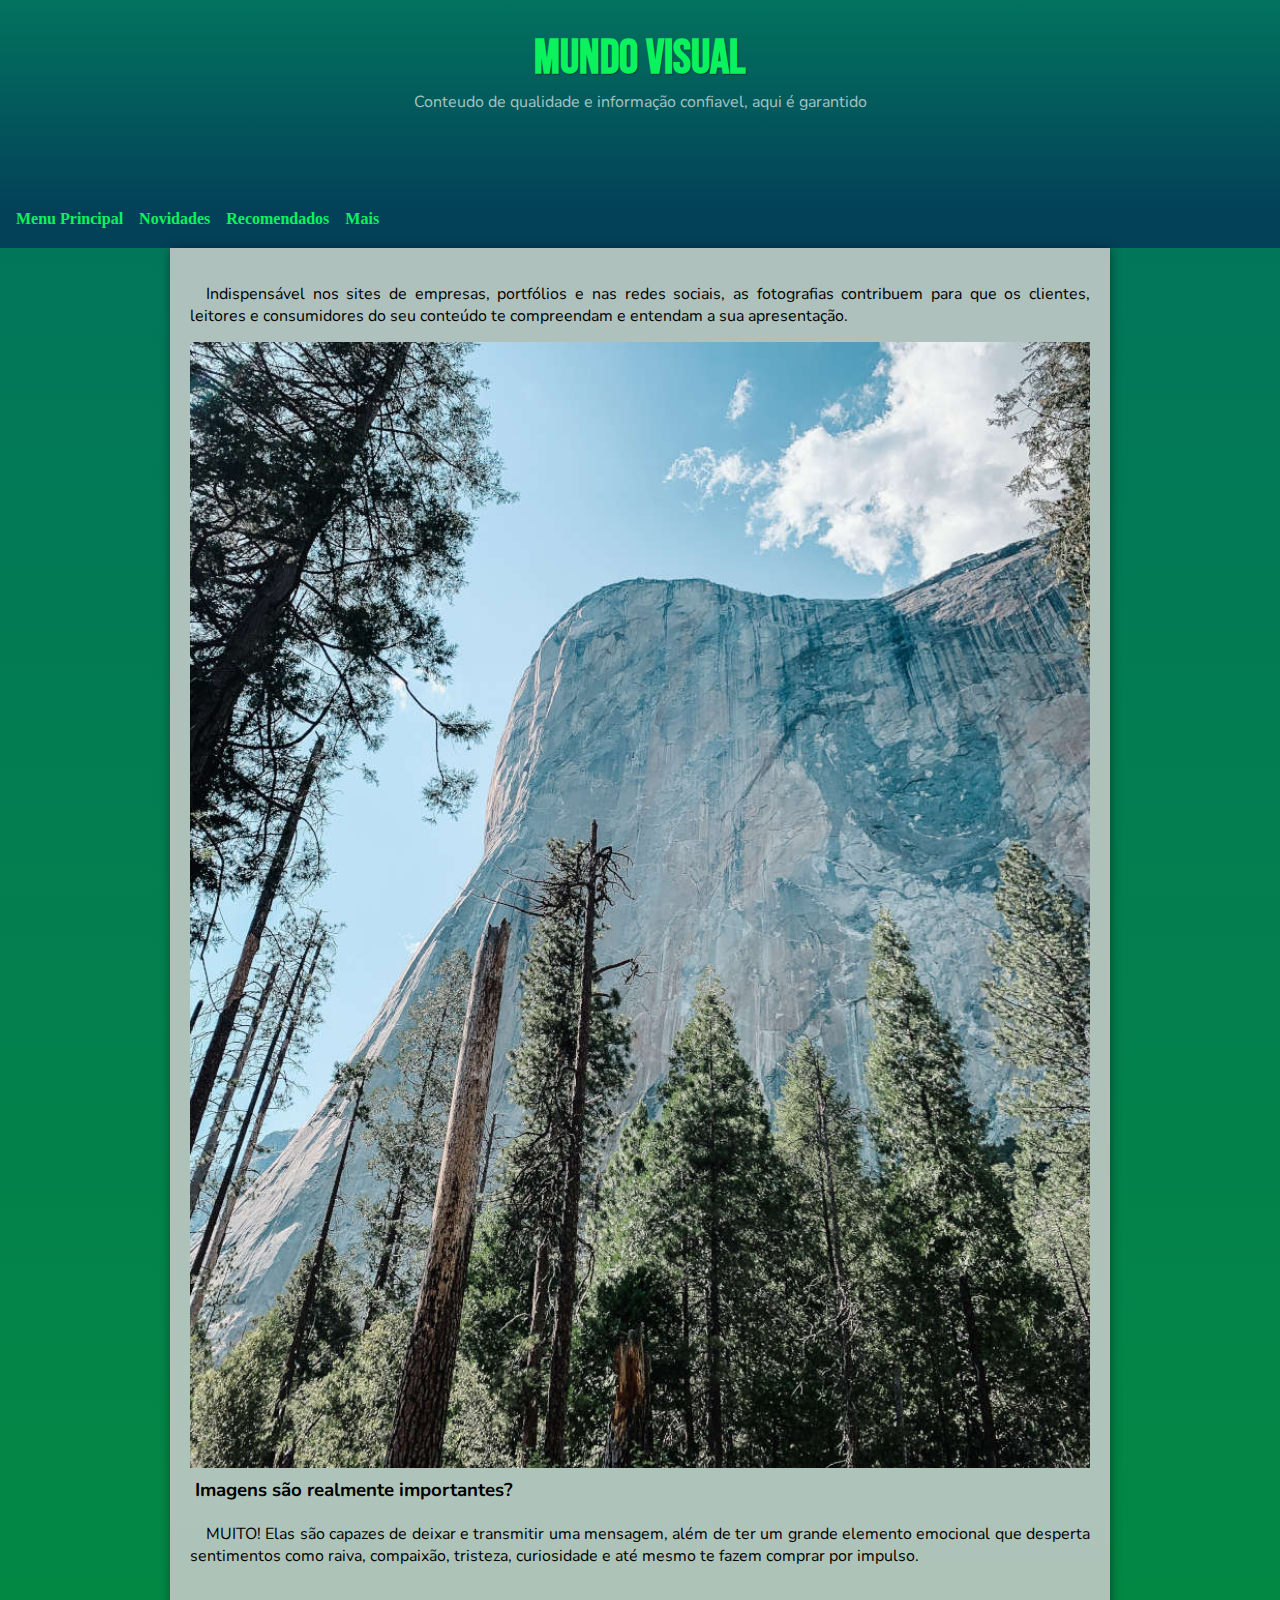
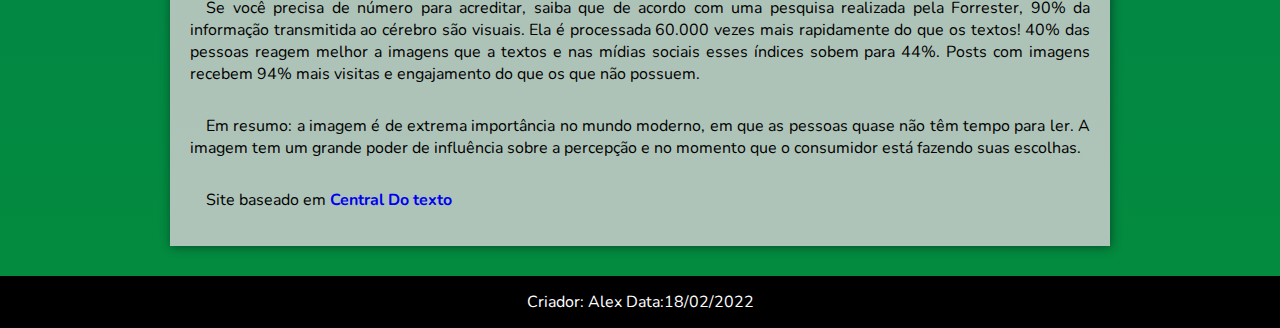
==== Experimento/index.html @ cf5fba3f "1" ====
<!DOCTYPE html>
<html lang="pt-br">
<head>
    <meta charset="UTF-8">
    <meta http-equiv="X-UA-Compatible" content="IE=edge">
    <meta name="viewport" content="width=device-width, initial-scale=1.0">
    <title>Imagens são importantes?</title>
    <link rel="stylesheet" href="style.css">
    
</head>

<body>
    <header>
        <h1>
            Mundo visual
        </h1>
        <p>
            Conteudo de qualidade e informação confiavel, aqui é garantido
        </p>
    </header>
    <nav>
        <a href="#">Menu Principal</a>
        <a href="#">Novidades</a>
        <a href="#">Recomendados</a>
        <a href="#">Mais</a>
    </nav>
    <main>
        <section>
            <p>
                Indispensável nos sites de empresas, portfólios e nas redes sociais, as fotografias contribuem para que os clientes, leitores e consumidores do seu conteúdo te compreendam e entendam a sua apresentação.
            </p>
            <picture>
                <source media="(max-width:670px )" srcset="imagens/paisagem-p.jpeg">
                <img src="imagens/paisagem-g.jpeg" alt="">
            </picture>
        
        </section>
        <section>
            <h3>
                Imagens são realmente importantes?
            </h3>
            <p>
                MUITO! Elas são capazes de deixar e transmitir uma mensagem,  além de ter um grande elemento emocional que desperta sentimentos como raiva, compaixão, tristeza, curiosidade e até mesmo te fazem comprar por impulso.
            </p>
            <p>
                Se você precisa de número para acreditar, saiba que de acordo com uma pesquisa realizada pela Forrester, 90% da informação transmitida ao cérebro são visuais. Ela é processada 60.000 vezes mais rapidamente do que os textos! 40% das pessoas reagem melhor a imagens que a textos e nas mídias sociais esses índices sobem para 44%. Posts com imagens recebem 94% mais visitas e engajamento do que os que não possuem.
            </p>
            <p>
                Em resumo: a imagem é de extrema importância no mundo moderno, em que as pessoas quase não têm tempo para ler. A imagem tem um grande poder de influência sobre a percepção e no momento que o consumidor está fazendo suas escolhas.
            </p>
            <p>
                Site baseado em <a href="http://centraldotexto.com.br/blog/por-que-as-imagens-sao-importantes/" target="_blank">Central Do texto</a>
            </p>
        </section>
    </main>
    <footer>
        Criador: Alex Data:18/02/2022
        
        
    </footer>
</body>
</html>
---- Experimento/style.css ----
@charset "UTF-8";
@import url('https://fonts.googleapis.com/css2?family=Bebas+Neue&display=swap');
@import url('https://fonts.googleapis.com/css2?family=Nunito:wght@300&display=swap');
*{
    margin: 0px;
    padding: 0px;
}
:root{
    --cor0:#90fab5;
    --cor1:#034159;
    --cor2:#025951;
    --cor3:#02735E;
    --cor4:#038C3E;
    --cor5:#0CF25D;

    --font1: 'Bebas Neue', cursive;
    --font2: 'Nunito', sans-serif;
}
body{
    background-image:linear-gradient(to bottom, var(--cor3),var(--cor4)) ;
}
header{
    background-image:linear-gradient(to bottom, var(--cor3), var(--cor1));
    padding: 30px;
    text-align: center;
    min-height: 150px;
}
header h1{
    font-family: var(--font1);
    color:var(--cor5);
    font-size: 3em;
    text-shadow: 1px 1px 1px rgba(0, 0, 0, 0.342);

}
header p{
    font-family: var(--font2);
    color:rgba(255, 255, 255, 0.651);
    text-align: center;
}
nav{
    background-color: #034159;
    padding-bottom: 20px;
    padding-left: 10px;
}
nav a{
    
    color: #0CF25D;
    padding:6px;
    padding-bottom: 5px;
    transition-duration: 0.4s;
}
nav a:hover{
    background-color: var(--cor5);
    color: var(--cor1);
    border-radius: 5px;

}
main{
    max-width: 900px;
    margin: auto;
    min-width: 300px;
    background-color: rgba(206, 206, 206, 0.842);
    padding: 20px;
    margin-bottom: 30px;
    box-shadow: 1px 1px 10px rgba(0, 0, 0, 0.438);
}
main h3{
    padding: 5px;
    font-family: var(--font2);
    font-weight: bold;
}
main p{
    font-family: var(--font2);
    padding: 15px 0px;
    text-align: justify;
    text-indent: 1em;
    
}
main img{
    width: 100%;
}
section{

}
footer{
    background-color: black;
    font-family: var(--font2);
    color: white;
    text-align: center;
    padding: 15px;
}
a{
    text-decoration: none;
    font-weight: bold;
}
p{
    padding: 4px;
    text-align: justify;
}
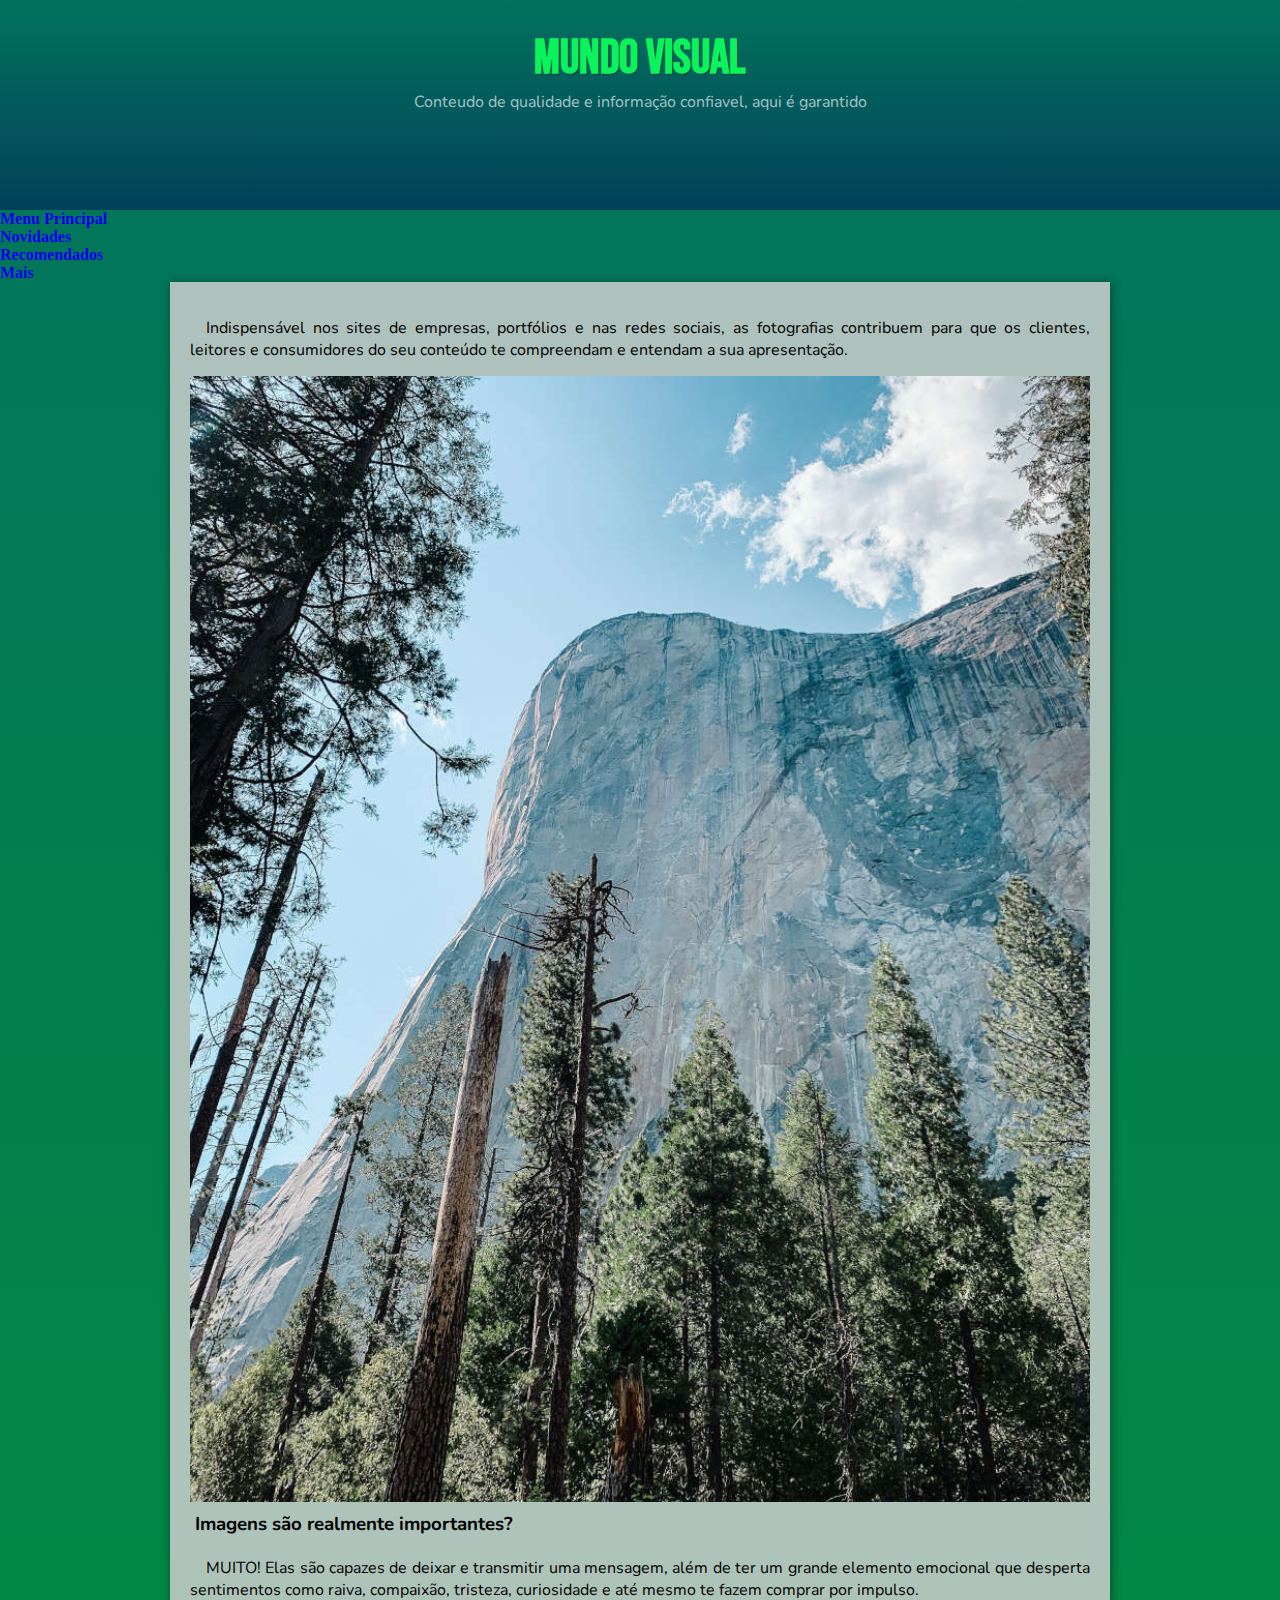
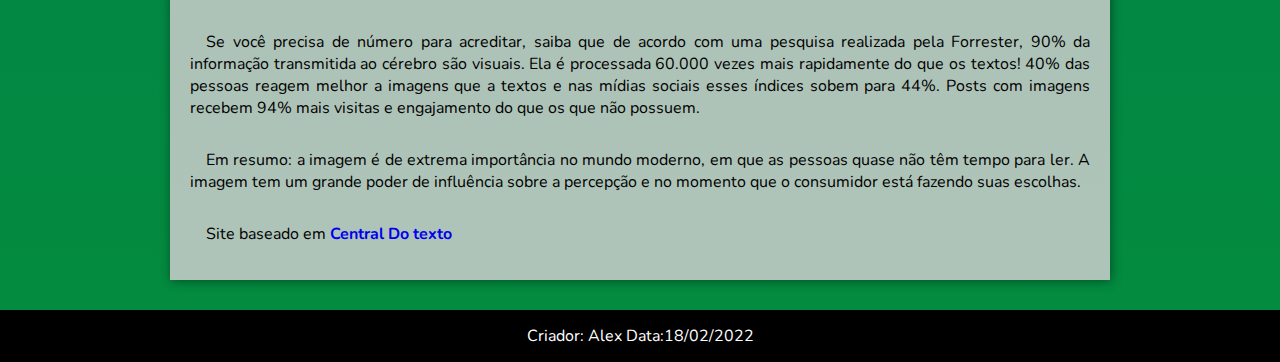
==== commit fa69b065: "Correções" ====
--- a/Experimento/index.html
+++ b/Experimento/index.html
@@ -19,10 +19,15 @@
         </p>
     </header>
     <nav>
-        <a href="#">Menu Principal</a>
-        <a href="#">Novidades</a>
-        <a href="#">Recomendados</a>
-        <a href="#">Mais</a>
+       <ul id="menu">
+           <li> <a href="#">Menu Principal</a> </li>
+           <li> <a href="#">Novidades</a> </li>
+           <li> <a href="#">Recomendados</a> </li>
+           <li> <a href="#">Mais</a> </li>
+       </ul>
+        
+       
+    
     </nav>
     <main>
         <section>
--- a/Experimento/style.css
+++ b/Experimento/style.css
@@ -37,23 +37,11 @@
     color:rgba(255, 255, 255, 0.651);
     text-align: center;
 }
-nav{
-    background-color: #034159;
-    padding-bottom: 20px;
-    padding-left: 10px;
-}
-nav a{
-    
-    color: #0CF25D;
-    padding:6px;
-    padding-bottom: 5px;
-    transition-duration: 0.4s;
-}
-nav a:hover{
-    background-color: var(--cor5);
-    color: var(--cor1);
-    border-radius: 5px;
 
+@media (max-width:640px) {
+    #menu{
+        display: flex;
+    }
 }
 main{
     max-width: 900px;
@@ -79,9 +67,6 @@
 main img{
     width: 100%;
 }
-section{
-
-}
 footer{
     background-color: black;
     font-family: var(--font2);
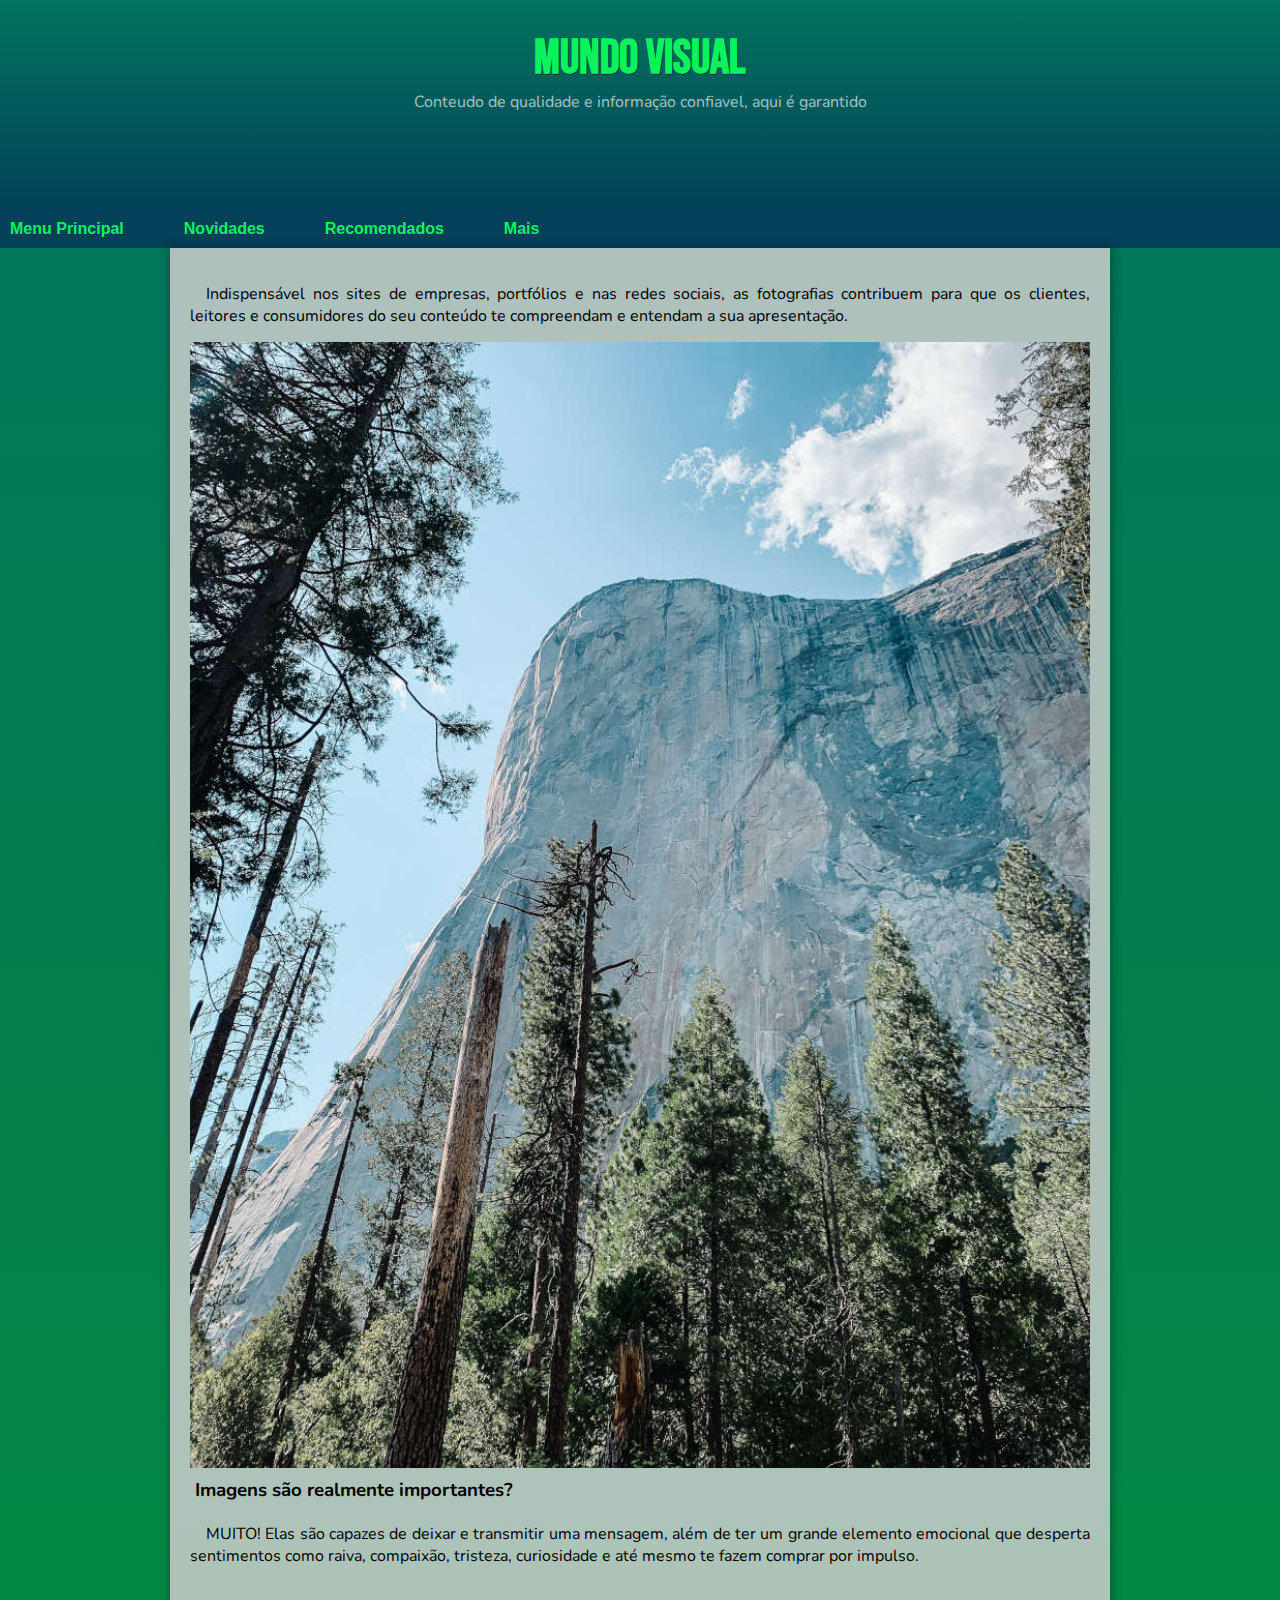
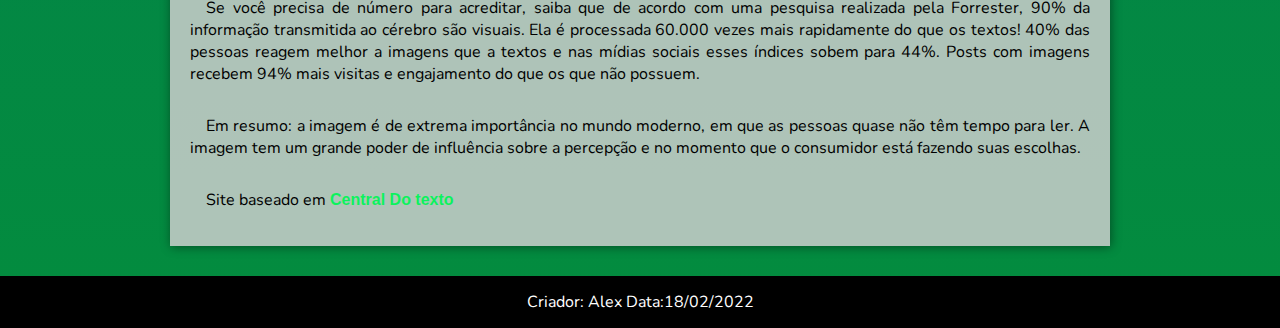
==== commit 0beea215: "Nav bar" ====
--- a/Experimento/index.html
+++ b/Experimento/index.html
@@ -18,17 +18,18 @@
             Conteudo de qualidade e informação confiavel, aqui é garantido
         </p>
     </header>
-    <nav>
+    <nav id="nav">
+        <div id="btn-Mobile">
+            <span id="hamburger"></span>
+        </div>
        <ul id="menu">
            <li> <a href="#">Menu Principal</a> </li>
            <li> <a href="#">Novidades</a> </li>
            <li> <a href="#">Recomendados</a> </li>
            <li> <a href="#">Mais</a> </li>
        </ul>
-        
-       
+    </nav>
     
-    </nav>
     <main>
         <section>
             <p>
@@ -63,5 +64,6 @@
         
         
     </footer>
+    <script src="script.js"></script>
 </body>
 </html>--- a/Experimento/style.css
+++ b/Experimento/style.css
@@ -36,11 +36,92 @@
     font-family: var(--font2);
     color:rgba(255, 255, 255, 0.651);
     text-align: center;
+    margin-bottom: 40px;
+}
+a{
+    text-decoration: none;
+    font-family:sans-serif;
+    color: #0CF25D;
 }
 
+a:hover{
+    opacity: 0.5;
+    background-color: #034159;
+    transition: 0.6s;
+
+}
+#nav {
+    justify-content: space-between;
+    align-items: center;
+    display: flex;
+    box-sizing: border-box;
+    background-color: #034159;
+}
+#menu{
+    display: flex;
+    list-style: none;
+    gap:40px;
+    
+}
+#menu a{
+    display:block;
+    font-family: sans-serif;
+    color: #0CF25D;
+    padding: 10px;
+}
+#btn-Mobile{
+    display: none;
+}
 @media (max-width:640px) {
     #menu{
+        display: block;
+        position: absolute;
+        width: 100%;
+        height: 0;
+        right: 0;
+        top: 245px;
+        transition: 0.6s;
+        z-index: 1000;
+        visibility: hidden;
+        overflow-y: hidden;
+        background-color: #043244;
+    }
+    #btn-Mobile{
+        color: #0CF25D;
         display: flex;
+        cursor: pointer;
+        background-color: #034159;
+        padding: 10px 10px;
+    }
+    #nav.active #menu{
+        height: auto;
+        visibility: visible;
+        overflow-y: auto;
+        display: block;
+    }
+    #hamburger{
+        width: 20px;
+        border-top:2px solid #0CF25D;
+    }
+    #hamburger::after, #hamburger::before{
+        width: 20px;
+        content: '';
+        height: 2px;
+        display: block;
+        position: relative;
+        transition: 0.3s;
+        background-color: currentColor;
+        margin-top: 5px;
+    }
+    #nav.active #hamburger{
+        border-top: transparent;
+    }
+    #nav.active #hamburger::after{
+        transform: rotate(-135deg);
+        top: -7px;
+    }
+    #nav.active #hamburger::before{
+        transform: rotate(135deg);
     }
 }
 main{
